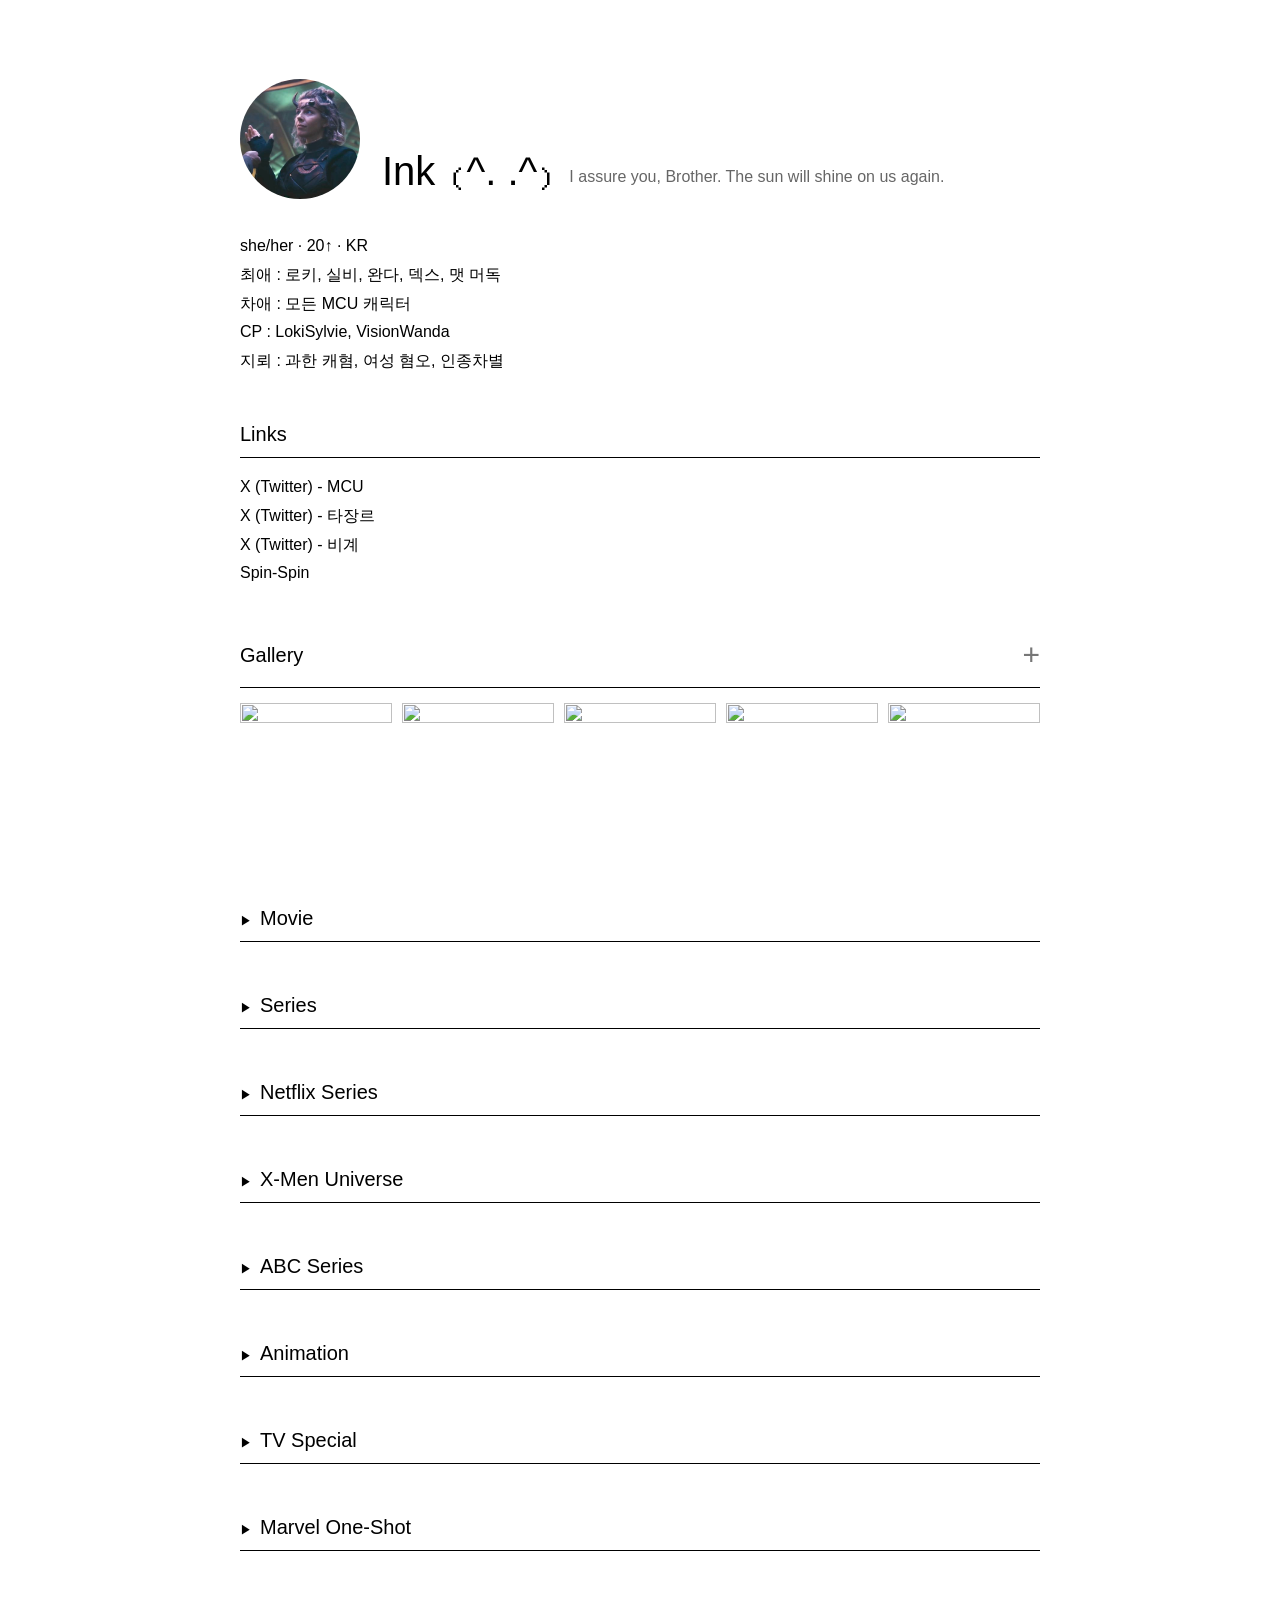
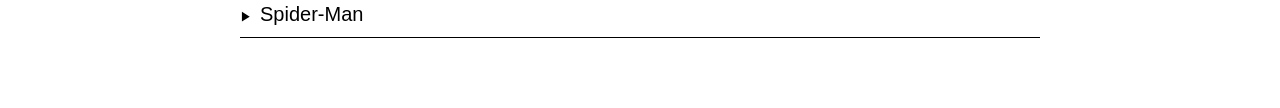
==== index.html @ f8c70a95 "Update index.html" ====
<!DOCTYPE html>
<html lang="ko">
<head>
<meta charset="UTF-8">
<meta name="viewport" content="width=device-width, initial-scale=1.0">
<title>Home</title>

<link rel="stylesheet" href="style.css">

</head>

<body>

<div class="logo">
    <img src="images/profile.png" alt="Profile" class="profile">

 <div class="title">
    <div class="title-line">
        <h1>Ink ₍^. .^₎</h1>
        <span id="quote"></span>
    </div>
</div>

</div>

<p class="profile-text">
she/her · 20↑ · KR<br>
최애 : 로키, 실비, 완다, 덱스, 맷 머독<br>
차애 : 모든 MCU 캐릭터<br>
CP : LokiSylvie, VisionWanda<br>
지뢰 : 과한 캐혐, 여성 혐오, 인종차별
</p>

<h2>Links</h2>

<a href="https://x.com/Mischief965" target="_blank" rel="noopener noreferrer">X (Twitter) - MCU</a><br>
<a href="https://x.com/Quill_o_o02" target="_blank" rel="noopener noreferrer">X (Twitter) - 타장르</a><br>
<a href="https://x.com/Lily_o_o02" target="_blank" rel="noopener noreferrer">X (Twitter) - 비계</a><br>
<a href="https://spin-spin.com/Mischief965" target="_blank" rel="noopener noreferrer">Spin-Spin</a><br>

<h2 class="gallery-title">
    <a href="gallery.html">
        Gallery
        <span>+</span>
    </a>
</h2>

<div class="preview-gallery" id="preview-gallery"></div>

<details>
    <summary>Movie</summary>

<div class="list">
    ■ 아이언맨 (Iron Man)<br>
    □ 인크레더블 헐크 (The Incredible Hulk)<br>
    ■ 아이언맨 2 (Iron Man 2)<br>
    ■ 토르: 천둥의 신 (Thor)<br>
    ■ 퍼스트 어벤져 (Captain America: The First Avenger)<br>
    ■ 어벤져스 (Marvel's The Avengers)<br>
    ■ 아이언맨 3 (Iron Man 3)<br>
    ■ 토르: 다크 월드 (Thor: The Dark World)<br>
    ■ 캡틴 아메리카: 윈터 솔져 (Captain America: The Winter Soldier)<br>
    ■ 가디언즈 오브 갤럭시 (Guardians of the Galaxy)<br>
    ■ 어벤져스: 에이지 오브 울트론 (Avengers: Age of Ultron)<br>
    ■ 앤트맨 (Ant-Man)<br>
    ■ 캡틴 아메리카: 시빌 워 (Captain America: Civil War)<br>
    ■ 닥터 스트레인지 (Doctor Strange)<br>
    ■ 가디언즈 오브 갤럭시 VOL.2 (Guardians of the Galaxy Vol. 2)<br>
    ■ 스파이더맨: 홈커밍 (Spider-Man: Homecoming)<br>
    ■ 토르: 라그나로크 (Thor: Ragnarok)<br>
    ■ 블랙 팬서 (Black Panther)<br>
    ■ 어벤져스: 인피니티 워 (Avengers: Infinity War)<br>
    ■ 앤트맨과 와스프 (Ant-Man and the Wasp)<br>
    ■ 캡틴 마블 (Captain Marvel)<br>
    ■ 어벤져스: 엔드게임 (Avengers: Endgame)<br>
    ■ 스파이더맨: 파 프롬 홈 (Spider-Man: Far From Home)<br>
    □ 블랙 위도우 (Black Widow)<br>
    ■ 샹치와 텐 링즈의 전설 (Shang-Chi and the Legend of the Ten Rings)<br>
    □ 이터널스 (Eternals)<br>
    ■ 스파이더맨: 노 웨이 홈 (Spider-Man: No Way Home)<br>
    ■ 닥터 스트레인지: 대혼돈의 멀티버스 (Doctor Strange in the Multiverse of Madness)<br>
    ■ 토르: 러브 앤 썬더 (Thor: Love and Thunder)<br>
    □ 블랙 팬서: 와칸다 포에버 (Black Panther: Wakanda Forever)<br>
    □ 앤트맨과 와스프: 퀀텀매니아 (Ant-Man and the Wasp: Quantumania)<br>
    ■ 가디언즈 오브 갤럭시: Volume 3 (Guardians of the Galaxy Vol. 3)<br>
    □ 더 마블스 (The Marvels)<br>
    ■ 데드풀과 울버린 (Deadpool & Wolverine)<br>
    □ 캡틴 아메리카: 브레이브 뉴 월드 (Captain America: Brave New World)<br>
    ■ 썬더볼츠* (Thunderbolts*)<br>
    ■ 판타스틱 4: 새로운 출발 (Fantastic Four: First steps)<br>
    ■ 스파이더맨: 브랜드 뉴 데이 (Spider-Man: Brand New Day)<br>
</div>

</details>

<details>
    <summary>Series</summary>

<div class="list">
    ■ 완다비전 (WandaVision)<br>
    ■ 팔콘과 윈터 솔져 (The Falcon and The Winter Soldier)<br>
    ■ 로키 시즌 1 (Loki: Season One)<br>
    ■ 호크아이 (Hawkeye)<br>
    ■ 문 나이트 (Moon Knight)<br>
    □ 미즈 마블 (Ms. Marvel)<br>
    □ 변호사 쉬헐크 (She-Hulk: Attorney at Law)<br>
    □ 시크릿 인베이젼 (Secret Invasion)<br>
    ■ 로키 시즌 2 (Loki: Season Two)<br>
    □ 에코 (Echo)<br>
    □ 전부 애거사 짓이야 (Agatha All Along)<br>
    ■ 데어데블: 본 어게인 시즌 1 (Daredevil: Born Again Season 1)<br>
    □ 아이언하트 (Ironheart)<br>
    □ 원더맨 시즌 1 (Wonder Man Season 1)<br>
    ■ 데어데블: 본 어게인 시즌 2 (Daredevil: Born Again Season 2)<br>
</div>

</details>

<details>
    <summary>Netflix Series</summary>

<div class="list">
    ■ 데어데블: 시즌 1 (Marvel's Daredevil: Season 1)<br>
    □ 제시카 존스: 시즌 1 (Marvel's Jessica Jones: Season 1)<br>
    ■ 데어데블: 시즌 2 (Marvel's Daredevil: Season 2)<br>
    □ 루크 케이지: 시즌 1 (Marvel's Luke Cage: Season 1)<br>
    □ 아이언 피스트: 시즌 1 (Marvel's Iron Fist: Season 1)<br>
    ■ 디펜더스 (Marvel's The Defenders)<br>
    □ 퍼니셔: 시즌 1 (Marvel's The Punisher: Season 1)<br>
    □ 제시카 존스: 시즌 2 (Marvel's Jessica Jones: Season 2)<br>
    □ 루크 케이지: 시즌 2 (Marvel's Luke Cage: Season 2)<br>
    □ 아이언 피스트: 시즌 2 (Marvel's Iron Fist: Season 2)<br>
    ■ 데어데블: 시즌 3 (Marvel's Daredevil: Season 3)<br>
    □ 퍼니셔: 시즌 2 (Marvel's The Punisher: Season 2)<br>
    □ 제시카 존스: 시즌 3 (Marvel's Jessica Jones: Season 3)<br>
</div>

</details>

<details>
    <summary>X-Men Universe</summary>

<div class="list">
    ■ 엑스맨 (X-Men)<br>
    ■ 엑스맨 2 (X2: X-Men United)<br>
    ■ 엑스맨: 최후의 전쟁 (X-Men: The Last Stand)<br>
    □ 엑스맨 탄생: 울버린 (X-Men Origins: Wolverine)<br>
    □ 엑스맨: 퍼스트 클래스 (X-Men: First Class)<br>
    □ 더 울버린 (The Wolverine)<br>
    □ 엑스맨: 데이즈 오브 퓨처 패스트 (X-Men: Days of Future Past)<br>
    ■ 데드풀 (Deadpool)<br>
    □ 엑스맨: 아포칼립스 (X-Men: Apocalypse)<br>
    □ 로건 (Logan)<br>
    ■ 데드풀 2 (Deadpool 2)<br>
    □ 엑스맨: 다크 피닉스 (Dark Phoenix)<br>
    □ 뉴 뮤턴트 (The New Mutants)<br>
</div>

</details>

<details>
    <summary>ABC Series</summary>

<div class="list">
    □ 에이전트 오브 쉴드: 시즌 1 (Marvel's Agents of S.H.I.E.L.D.: Season 1)<br>
    □ 에이전트 오브 쉴드: 시즌 2 (Marvel's Agents of S.H.I.E.L.D.: Season 2)<br>
    □ 에이전트 카터: 시즌 1 (Marvel's Agent Carter: Season 1)<br>
    □ 에이전트 오브 쉴드: 시즌 3 (Marvel's Agents of S.H.I.E.L.D.: Season 3)<br>
    □ 에이전트 카터: 시즌 2 (Marvel's Agent Carter: Season 2)<br>
    □ 에이전트 오브 쉴드: 시즌 4 (Marvel's Agents of S.H.I.E.L.D.: Season 4)<br>
    □ 에이전트 오브 쉴드: 슬링샷 (Marvel's Agents of S.H.I.E.L.D.: Slingshot)<br>
    □ 인휴먼즈 (Marvel's Inhumans)<br>
    □ 에이전트 오브 쉴드: 시즌 5 (Marvel's Agents of S.H.I.E.L.D.: Season 5)<br>
    □ 에이전트 오브 쉴드: 시즌 6 (Marvel's Agents of S.H.I.E.L.D.: Season 6)<br>
    □ 에이전트 오브 쉴드: 시즌 7 (Marvel's Agents of S.H.I.E.L.D.: Season 7)<br>
</div>

</details>

<details>
    <summary>Animation</summary>

<div class="list">
    □ 왓 이프...? 시즌 1 (What If...?: Season One)<br>
    □ 나는 그루트다 시즌 1 (I Am Groot)<br>
    □ 나는 그루트다 시즌 2 (I Am Groot: Season 2)<br>
    □ 왓 이프...? 시즌 2 (What If...?: Season 2)<br>
    □ 엑스맨 '97 시즌 1 (X-Men '97: Season 1)<br>
    □ 왓 이프...? 시즌 3 (What If...?: Season 3)<br>
    □ 당신의 친절한 이웃 스파이더맨 시즌 1 (Your Friendly Neighborhood Spider-Man Season 1)<br>
    □ 아이즈 오브 와칸다 (Eyes of Wakanda)<br>
    □ 마블 좀비스 (Marvel Zombies)<br>
    □ 엑스맨 '97 시즌 2 (X-Men '97: Season 2)<br>
</div>

</details>

<details>
    <summary>TV Special</summary>

<div class="list">
    □ 웨어울프 바이 나이트 (Werewolf By Night)<br>
    ■ 가디언즈 오브 갤럭시 홀리데이 스페셜 (The Guardians of the Galaxy Holiday Special)<br>
    ■ 퍼니셔: 원 라스트 킬 (The Punisher: One Last Kill)<br>
</div>

</details>

<details>
    <summary>Marvel One-Shot</summary>

<div class="list">
    □ 마블 원샷: 컨설턴트 (Marvel One-Shot: The Consultant)<br>
    □ 마블 원샷: 토르의 망치를 가지러 가던 길의 기묘한 사건 (Marvel One-Shot: A Funny Thing Happened on the Way to Thor's Hammer)<br>
    □ 마블 원샷: 아이템 47 (Marvel One-Shot: Item 47)<br>
    □ 마블 원샷: 카터 요원 (Marvel One-Shot: Agent Carter)<br>
    □ 마블 원샷: 왕을 경배하라 (Marvel One-Shot: All Hail the King)<br>
</div>

</details>

<details>
    <summary>Spider-Man</summary>

<div class="list">
    □ 스파이더맨 (Spider-Man)<br>
    □ 스파이더맨 2 (Spider-Man 2)<br>
    □ 스파이더맨 3 (Spider-Man 3)<br>
    □ 어메이징 스파이더맨 (The Amazing Spider-Man)<br>
    ■ 어메이징 스파이더맨 2 (The Amazing Spider-Man 2))<br>
</div>

</details>

<div id="lightbox" class="lightbox">

    <span class="close" onclick="closeLightbox()">&times;</span>

    <button class="prev" onclick="changeImage(-1)">❮</button>

    <img id="lightbox-img">

    <button class="next" onclick="changeImage(1)">❯</button>

    <div class="caption">
        <span id="caption"></span>
    </div>

</div>

<script src="script.js"></script>

</body>
</html>
---- style.css ----
body{
    max-width:800px;
    margin:50px auto;
    padding:20px;
    background:#fff;
    color:#000;
    font-family:
        "Pretendard",
        "맑은 고딕",
        sans-serif;
    line-height:1.8;
    font-size:16px;
}

.logo{
    display:flex;
    align-items:center;
    gap:12px;
}

.profile{
    width:120px;
    height:120px;
    object-fit:cover;
    margin-right:10px;
    border-radius:50%;
}

.profile-text{
    margin-top:25px;
    margin-bottom:20px;
}

.logo h1{
    margin:0;
    font-size:40px;
    font-weight:normal;
}

.logo h1 span{
    font-size:16px;
    font-weight:normal;
    margin-left:3px;
    vertical-align:middle;
    color:#666;
}

h2{
    margin-top:40px;
    margin-bottom:15px;
    font-size:20px;
    font-weight:normal;
    border-bottom:1px solid #000;
    padding-bottom:5px;
}

h3{
    font-size:14px;
    font-weight:normal;
}

.title{
    margin-top:65px;   /* 숫자를 늘리면 전체가 더 아래로 내려감 */
}

.title-line{
    display:flex;
    align-items:flex-start;
    gap:12px;
}

.title-line h1{
    margin:0;
    font-size:40px;
    white-space:nowrap;   /* Ink는 절대 줄바꿈 안 함 */
}

#quote{
    margin-top:30px;
    color:#666;
    font-size:16px;
    line-height:1.5;
    flex:1;               /* 남은 공간 모두 사용 */
}

.list{
    font-size:14px;
    line-height:1.9;
    margin-top:15px;
    margin-left:18px;   /* 15~24px 정도가 적당 */
}

.preview-gallery{
    display:grid;
    grid-template-columns:repeat(5,1fr);
    gap:10px;

}

.preview-gallery img{
    width:100%;
    aspect-ratio:1;
    object-fit:cover;
}

.preview-gallery img:hover{
    transform:scale(1.03);
}

.gallery-link{
    margin-bottom:40px;
}

.gallery-link a{
    text-decoration:none;
    color:#000;
}

.gallery-link a:hover{
    text-decoration:underline;
}

.gallery{
    display:grid;
    grid-template-columns:repeat(auto-fill,minmax(220px,1fr));
    gap:8px;
    margin-top:25px;
}

.gallery img{
    width:100%;
    aspect-ratio:1;
    object-fit:cover;
    border-radius:2px;
    transition:.2s;
}

.gallery img:hover{
    transform:scale(1.03);
}

.gallery-title a{
    display:flex;
    justify-content:space-between;
    align-items:center;

    color:#000;
    text-decoration:none;
}

.gallery-title a:hover{
    text-decoration:none;
}

.gallery-title span{
    font-size:30px;
    color:#777;
    transition:.2s;
}

.gallery-title a:hover span{
    color:#000;
    transform:rotate(90deg);
}

.page-title{
    display:flex;
    justify-content:space-between;
    align-items:flex-end;

    border-bottom:1px solid #000;
    padding-bottom:5px;
    margin-bottom:20px;
}

.page-title h1{
    margin:0;
    font-size:32px;
    font-weight:normal;
}

.back-btn{
    text-decoration:none;
    color:#000;
    font-size:18px;
}

.back-btn:hover{
    text-decoration:underline;
}

details{
    margin-top:40px;
}

summary{
    list-style:none;
    font-size:20px;
    font-weight:normal;
    border-bottom:1px solid #000;
    padding-bottom:5px;
    cursor:pointer;
    user-select:none;
    display:block;
    padding:5px 0;
}

/* 기본 삼각형 제거 */
summary::-webkit-details-marker{
    display:none;
}

/* 직접 삼각형 만들기 */
summary::before{
    content:"▶";
    font-size:12px;
    margin-right:8px;
}

details[open] summary::before{
    content:"▼";
}

a{
    color:#000;
    text-decoration:none;
}

a:hover{
    text-decoration:underline;
}

p{
    margin:0;
}

label{
    display:block;
    margin:8px 0;
}

input{
    margin-right:8px;
}

/* ===== Lightbox ===== */

.lightbox{
    position:fixed;
    inset:0;
    background:rgba(0,0,0,.92);

    display:flex;
    justify-content:center;
    align-items:center;

    opacity:0;
    visibility:hidden;

    transition:.25s;
    z-index:9999;
}

.lightbox.show{
    opacity:1;
    visibility:visible;
}

.lightbox img{

    max-width:88%;
    max-height:82%;

    border-radius:2px;

    transition:.2s;
}

.close{

    position:absolute;
    top:25px;
    right:40px;

    color:white;

    font-size:42px;

    cursor:pointer;
}

.prev,
.next{

    position:absolute;

    top:50%;

    transform:translateY(-50%);

    border:none;

    background:none;

    color:white;

    font-size:55px;

    cursor:pointer;

    padding:20px;
}

.prev{

    left:30px;
}

.next{

    right:30px;
}

.caption{

    position:absolute;

    bottom:30px;

    width:100%;

    text-align:center;

    color:white;

    font-size:15px;

    line-height:1.8;
}

/* ===========================
   Mobile
=========================== */

@media (max-width:768px){

body{
    margin:20px auto;
    padding:18px;
    font-size:14px;
}

h2{
    font-size:18px;
}

.logo{
    gap:16px;
}

.profile{
    width:90px;
    height:90px;
}

.title-line h1{
    font-size:24px;
}

#quote{
    font-size:14px;
    margin-top:8px;
}

.title{
    margin-top:30px;
}

.profile-text{
    font-size:14px;
}

summary{
    font-size:18px;
}

.list{
    font-size:14px;
    line-height:2;
}

.gallery-title a{
    margin-bottom:-10px;
}

.preview-gallery{
    gap:2px;
}

.preview-gallery img{
    width:18vw;
    height:18vw;
    min-width:62px;
    min-height:62px;
}

.page-title h1{
    font-size:24px;
}

.gallery{
    grid-template-columns:repeat(2,1fr);
    gap:12px;
}

.gallery img{
    border-radius:6px;
}

.prev,
.next{
    font-size:24px;
}

.close{
    font-size:24px;
    right:20px;
}

.lightbox img{
    max-width:95%;
    max-height:75%;
}

}

/* 텍스트 드래그 방지 */
body{
    -webkit-user-select: none;
    -moz-user-select: none;
    -ms-user-select: none;
    user-select: none;
}

/* 이미지 드래그 방지 */
img{
    -webkit-user-drag: none;
    user-drag: none;
    pointer-events: auto;
}
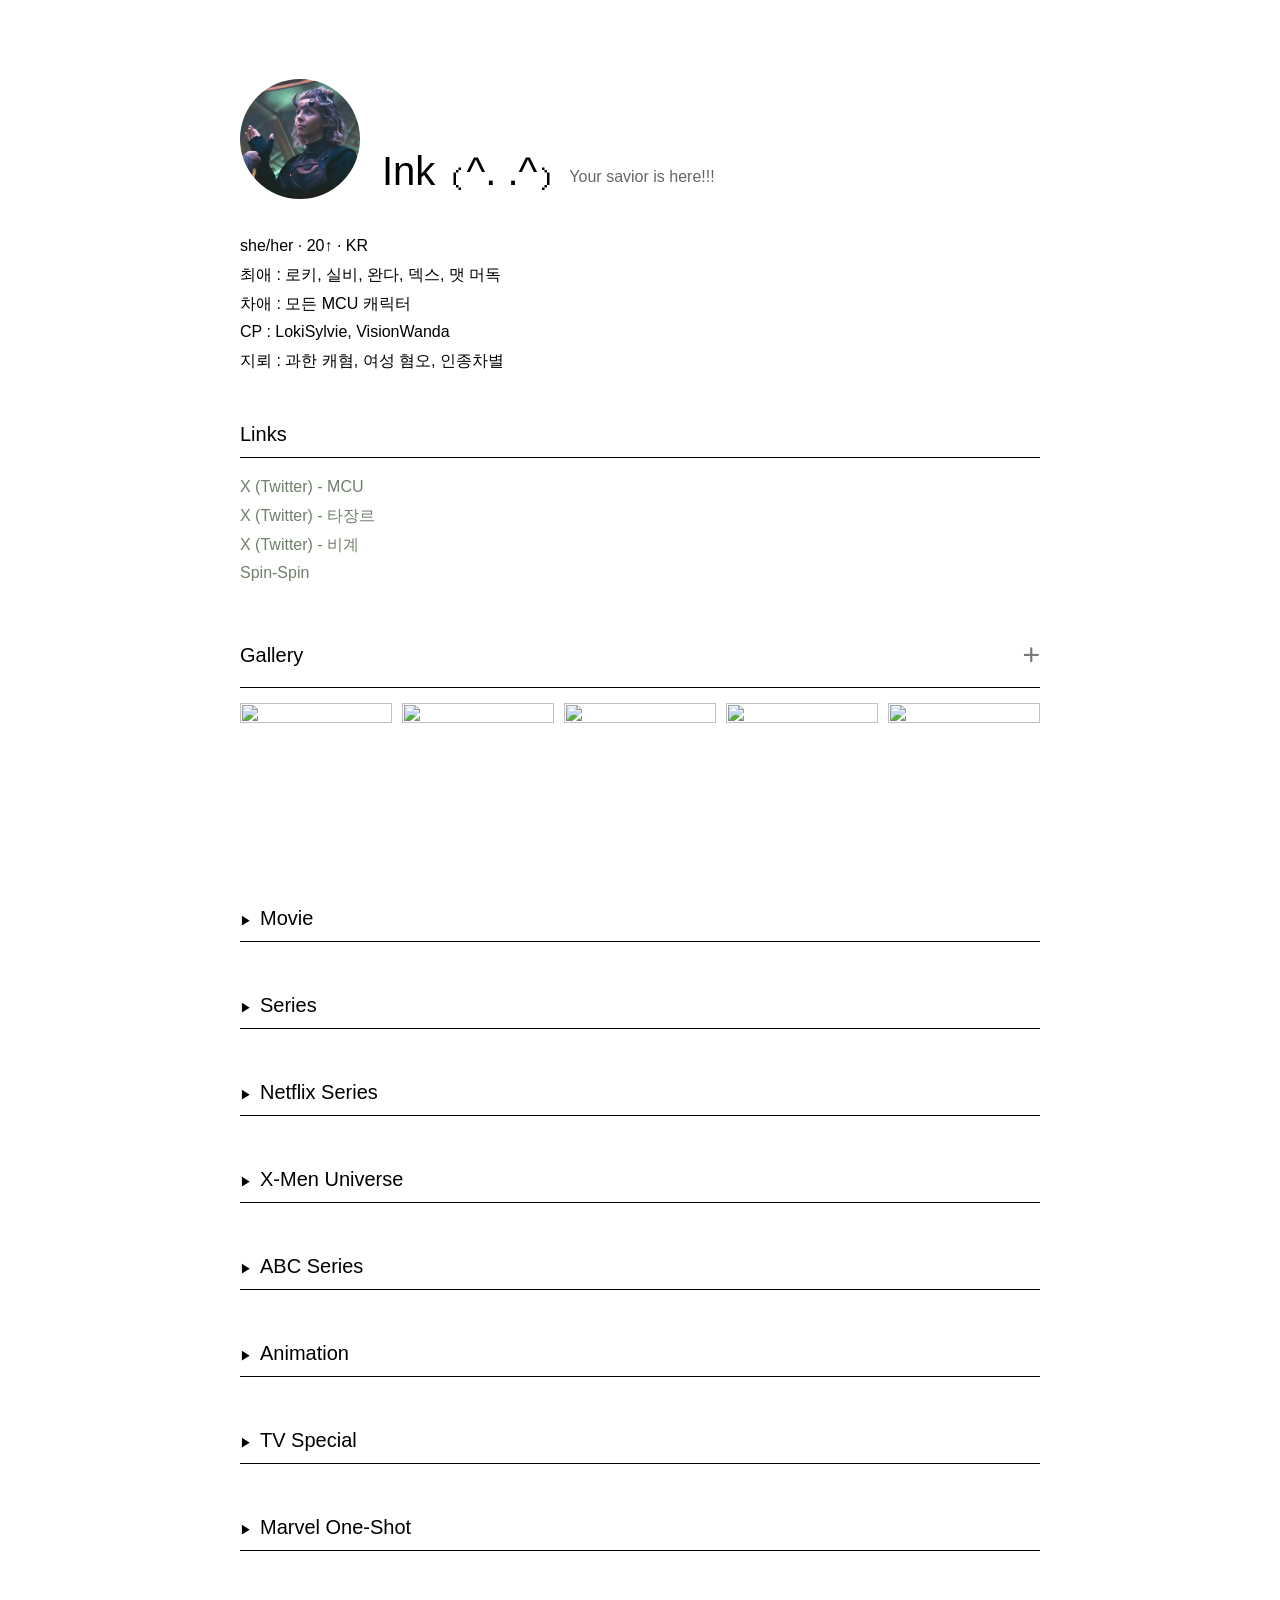
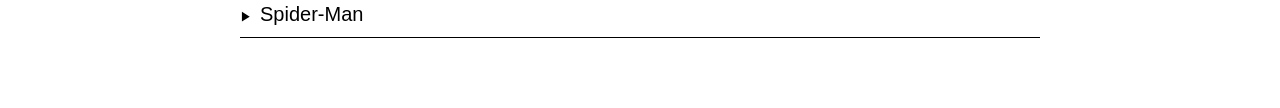
==== commit f1ac7978: "Update index.html" ====
--- a/index.html
+++ b/index.html
@@ -144,8 +144,8 @@
     ■ 엑스맨 (X-Men)<br>
     ■ 엑스맨 2 (X2: X-Men United)<br>
     ■ 엑스맨: 최후의 전쟁 (X-Men: The Last Stand)<br>
-    □ 엑스맨 탄생: 울버린 (X-Men Origins: Wolverine)<br>
-    □ 엑스맨: 퍼스트 클래스 (X-Men: First Class)<br>
+    ■ 엑스맨 탄생: 울버린 (X-Men Origins: Wolverine)<br>
+    ■ 엑스맨: 퍼스트 클래스 (X-Men: First Class)<br>
     □ 더 울버린 (The Wolverine)<br>
     □ 엑스맨: 데이즈 오브 퓨처 패스트 (X-Men: Days of Future Past)<br>
     ■ 데드풀 (Deadpool)<br>
--- a/style.css
+++ b/style.css
@@ -222,7 +222,7 @@
 }
 
 a{
-    color:#000;
+    color:#6F806B;
     text-decoration:none;
 }
 
@@ -447,4 +447,4 @@
     -webkit-user-drag: none;
     user-drag: none;
     pointer-events: auto;
-}+}
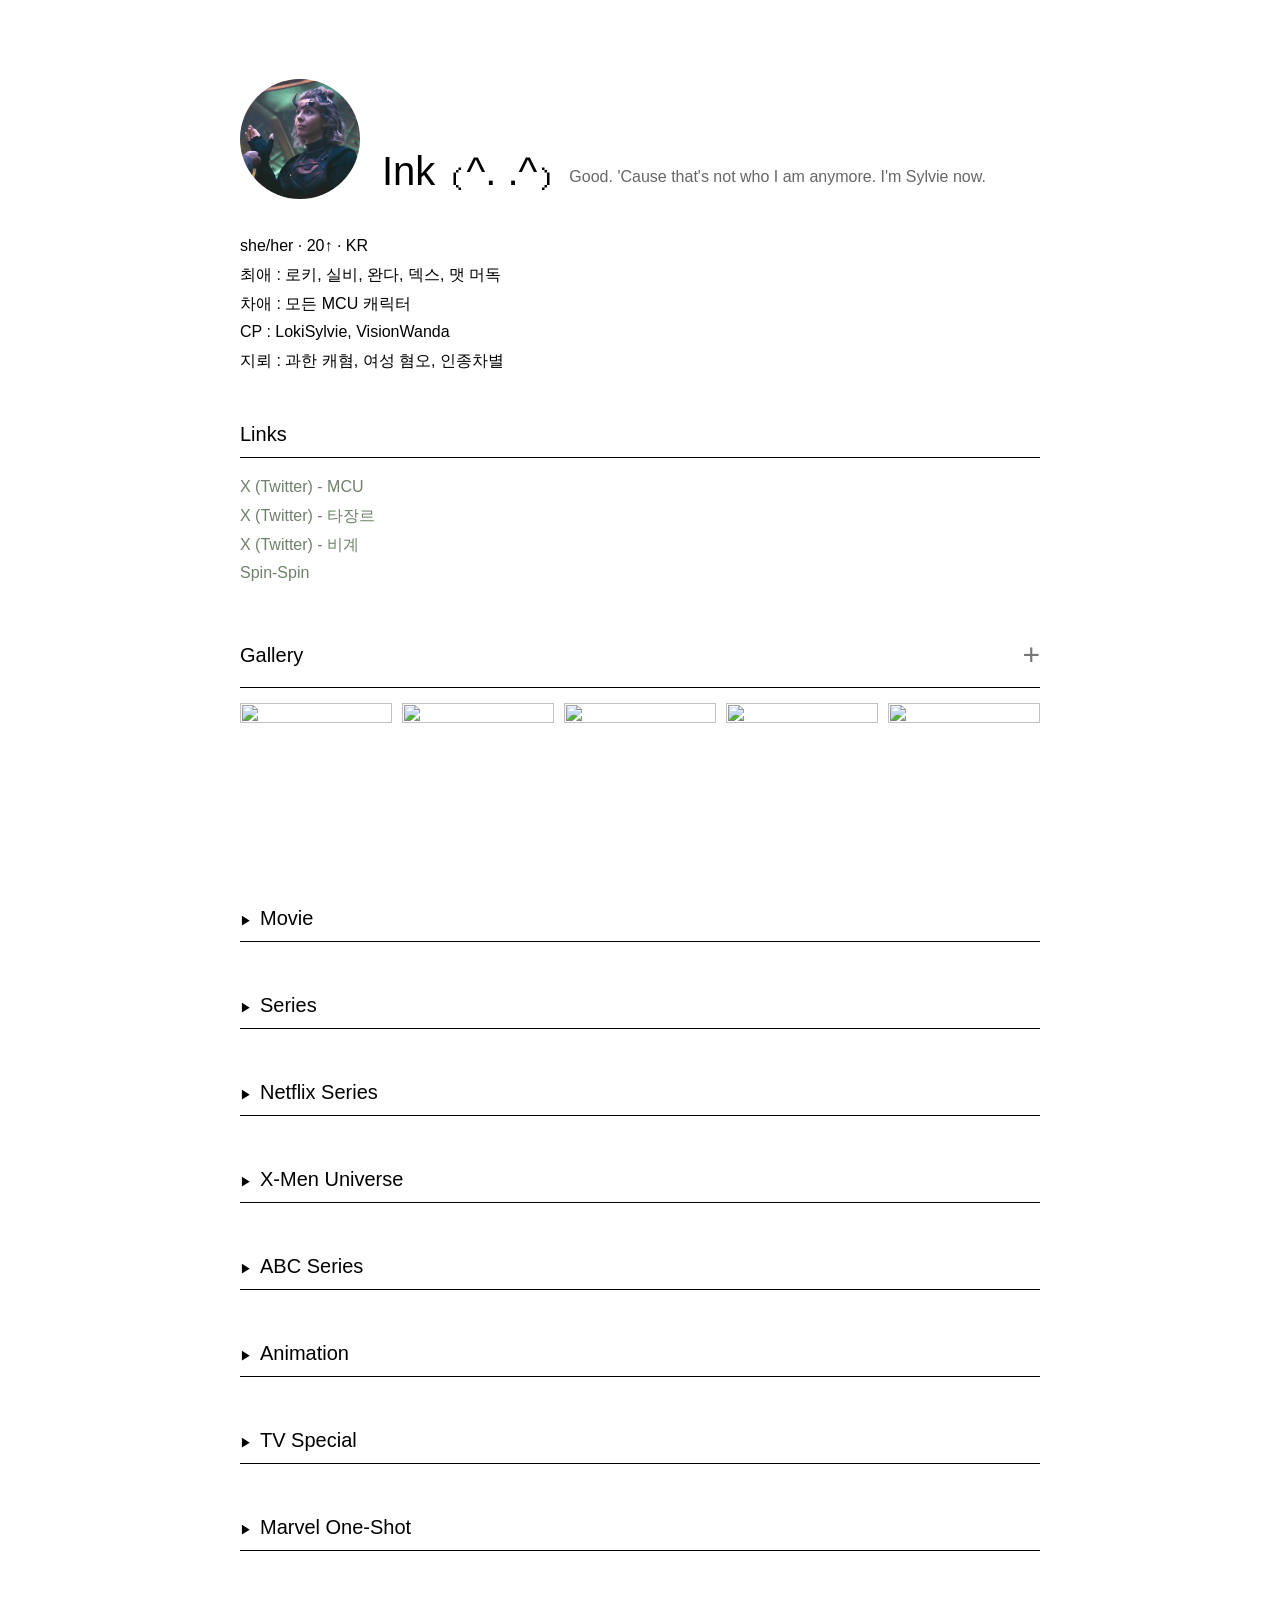
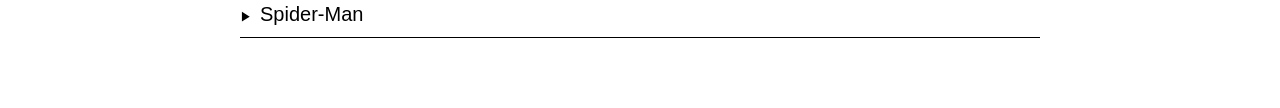
==== commit 2bab4383: "Update index.html" ====
--- a/index.html
+++ b/index.html
@@ -107,7 +107,7 @@
     □ 시크릿 인베이젼 (Secret Invasion)<br>
     ■ 로키 시즌 2 (Loki: Season Two)<br>
     □ 에코 (Echo)<br>
-    □ 전부 애거사 짓이야 (Agatha All Along)<br>
+    ■ 전부 애거사 짓이야 (Agatha All Along)<br>
     ■ 데어데블: 본 어게인 시즌 1 (Daredevil: Born Again Season 1)<br>
     □ 아이언하트 (Ironheart)<br>
     □ 원더맨 시즌 1 (Wonder Man Season 1)<br>
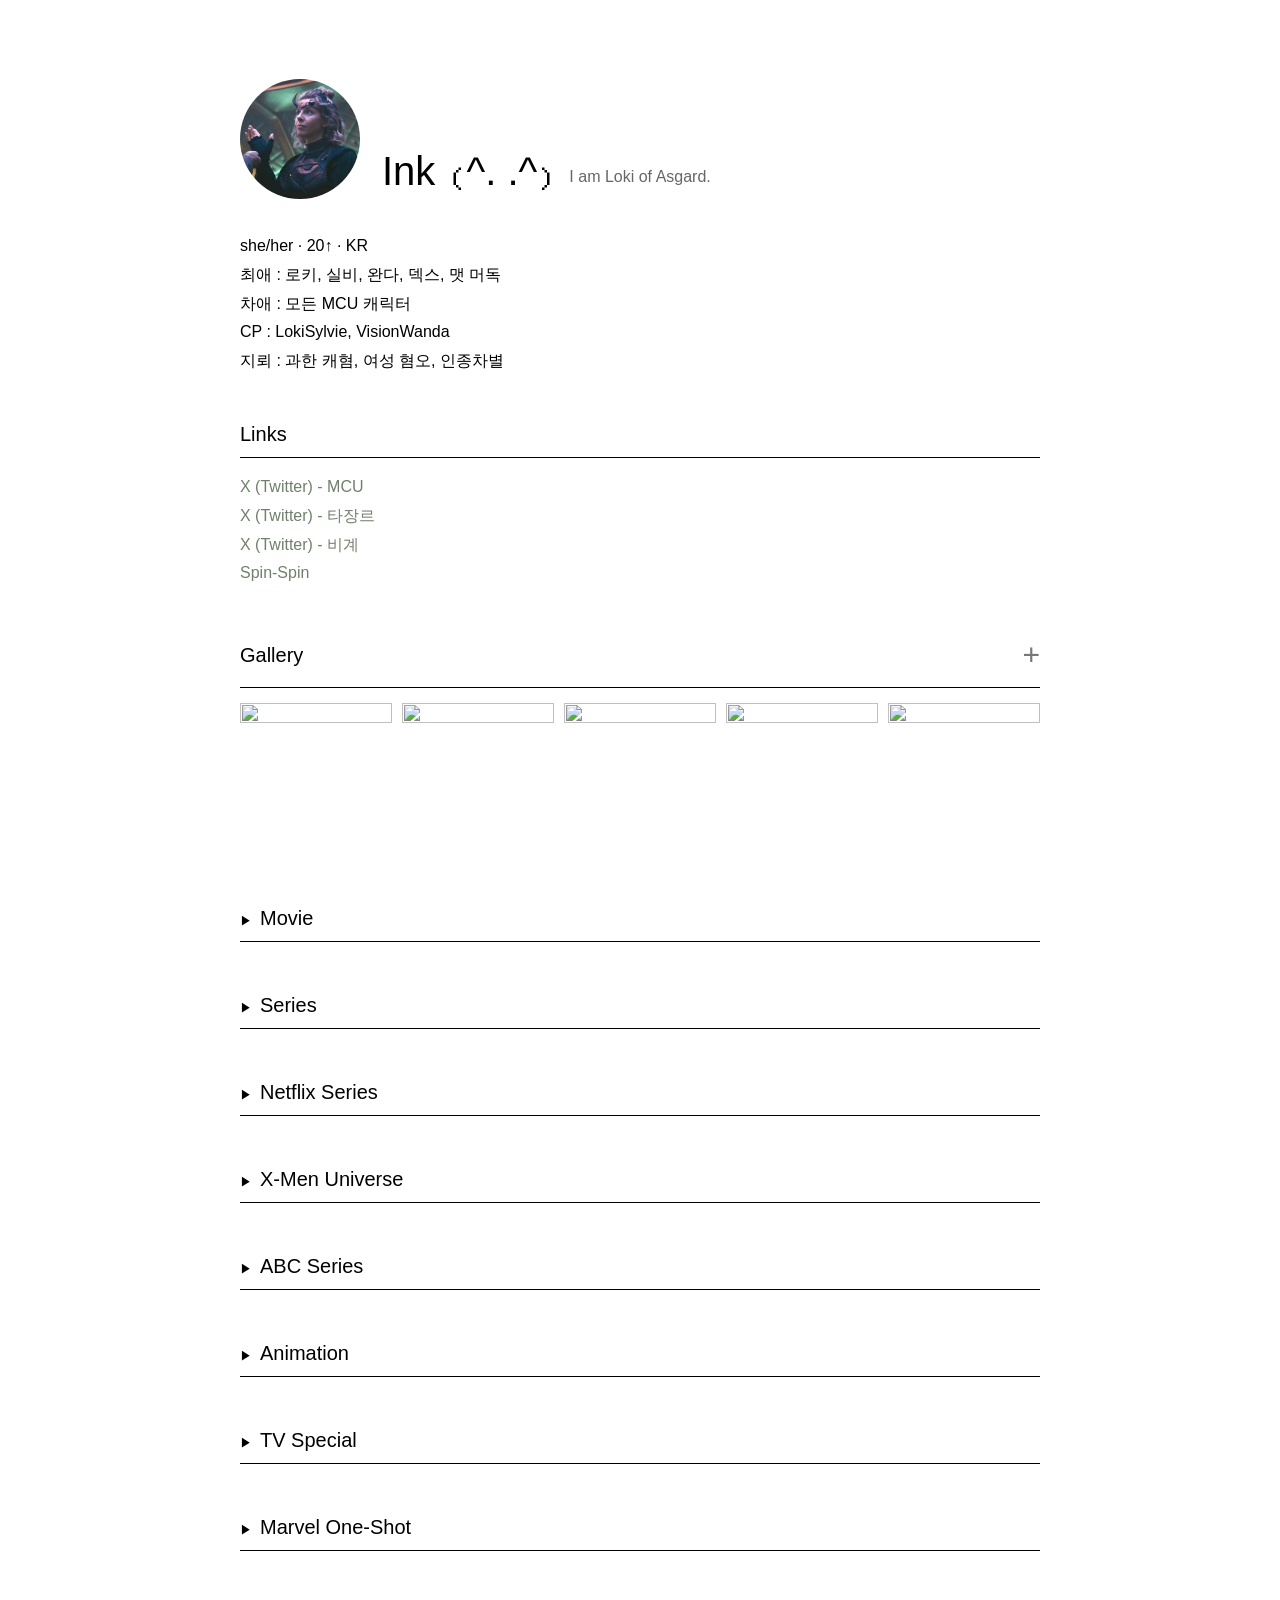
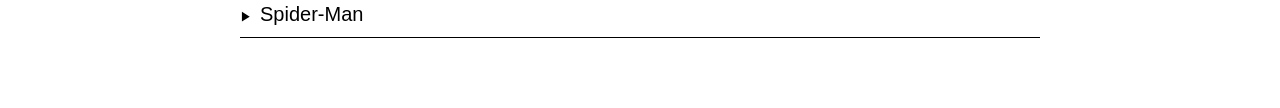
==== commit c1489206: "Update index.html" ====
--- a/index.html
+++ b/index.html
@@ -146,10 +146,10 @@
     ■ 엑스맨: 최후의 전쟁 (X-Men: The Last Stand)<br>
     ■ 엑스맨 탄생: 울버린 (X-Men Origins: Wolverine)<br>
     ■ 엑스맨: 퍼스트 클래스 (X-Men: First Class)<br>
-    □ 더 울버린 (The Wolverine)<br>
-    □ 엑스맨: 데이즈 오브 퓨처 패스트 (X-Men: Days of Future Past)<br>
+    ■ 더 울버린 (The Wolverine)<br>
+    ■ 엑스맨: 데이즈 오브 퓨처 패스트 (X-Men: Days of Future Past)<br>
     ■ 데드풀 (Deadpool)<br>
-    □ 엑스맨: 아포칼립스 (X-Men: Apocalypse)<br>
+    ■ 엑스맨: 아포칼립스 (X-Men: Apocalypse)<br>
     □ 로건 (Logan)<br>
     ■ 데드풀 2 (Deadpool 2)<br>
     □ 엑스맨: 다크 피닉스 (Dark Phoenix)<br>
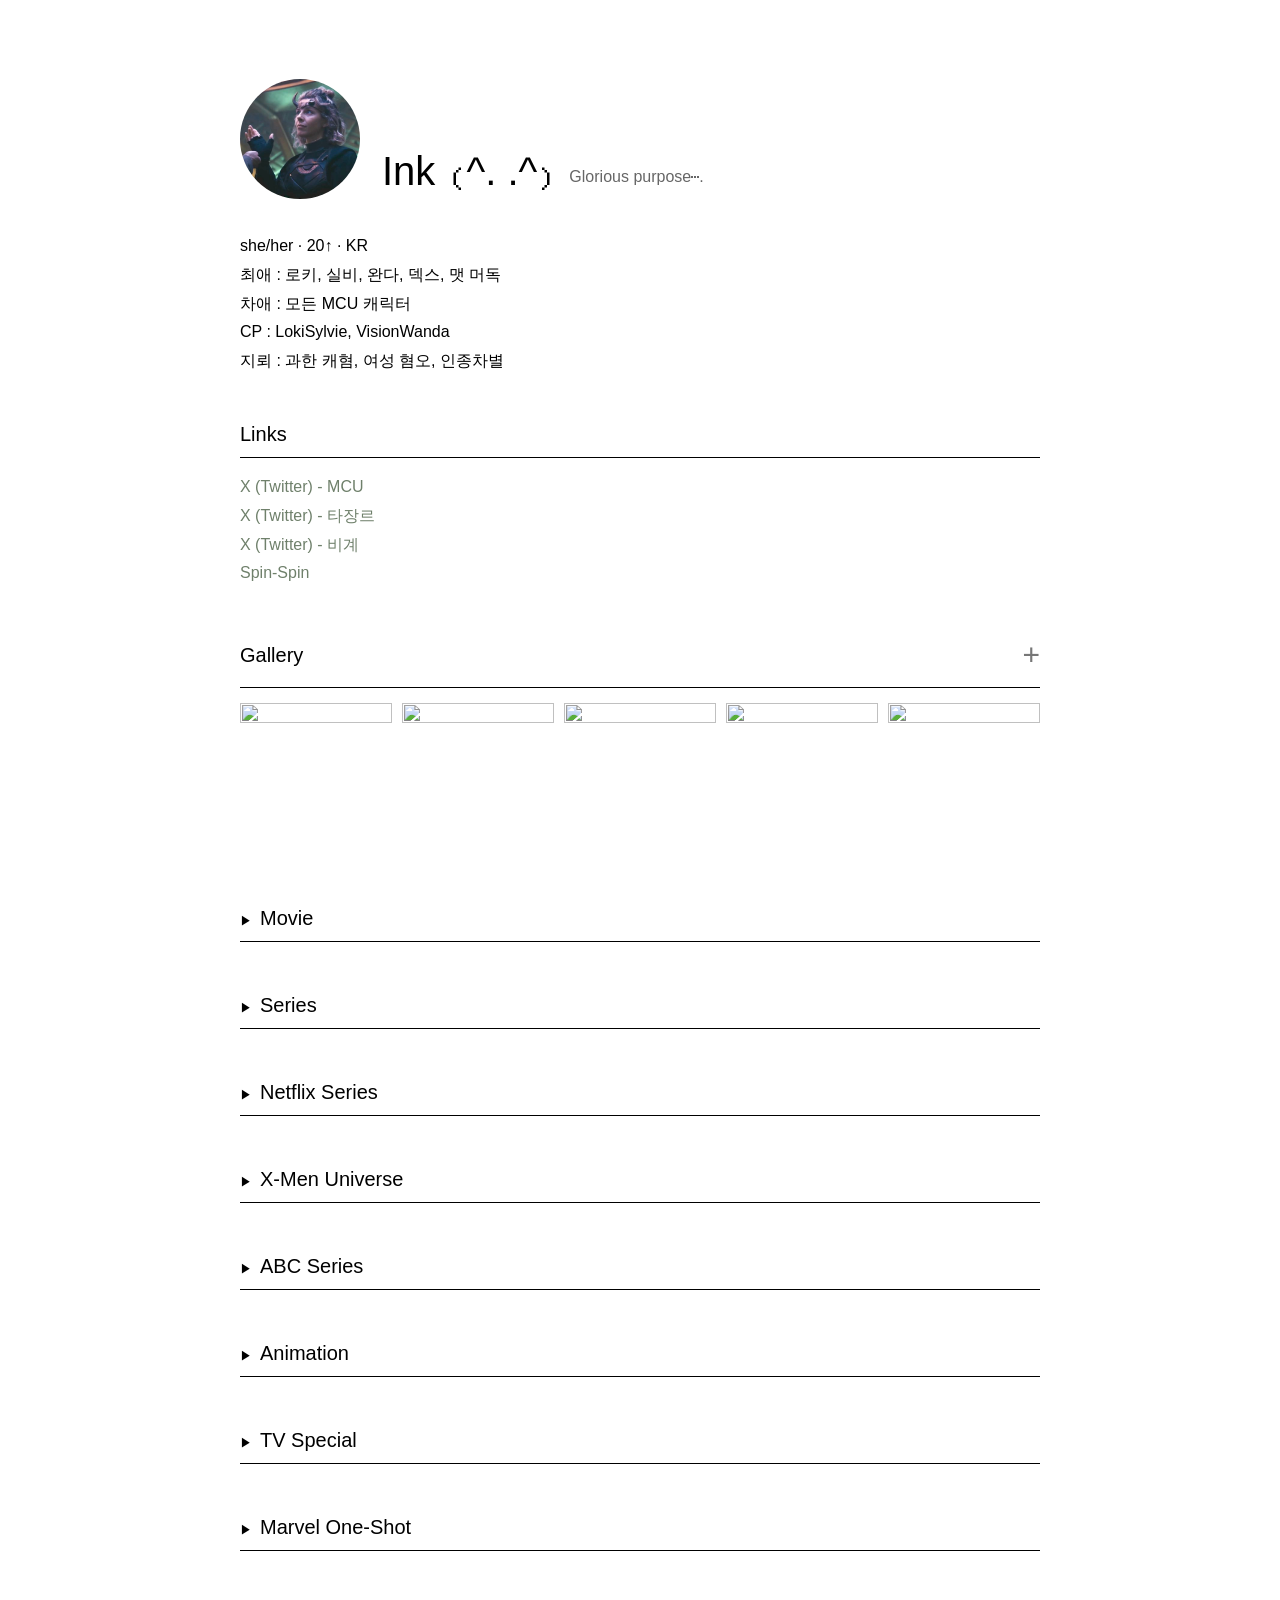
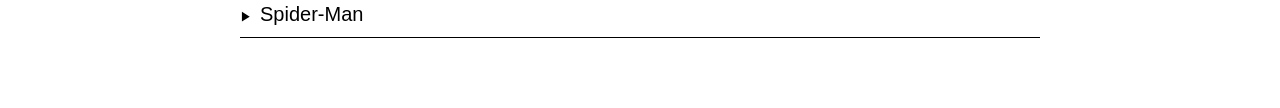
==== commit 7948b9ac: "Update index.html" ====
--- a/index.html
+++ b/index.html
@@ -112,6 +112,7 @@
     □ 아이언하트 (Ironheart)<br>
     □ 원더맨 시즌 1 (Wonder Man Season 1)<br>
     ■ 데어데블: 본 어게인 시즌 2 (Daredevil: Born Again Season 2)<br>
+    ■ 비전퀘스트 (VisionQuest)<br>
 </div>
 
 </details>
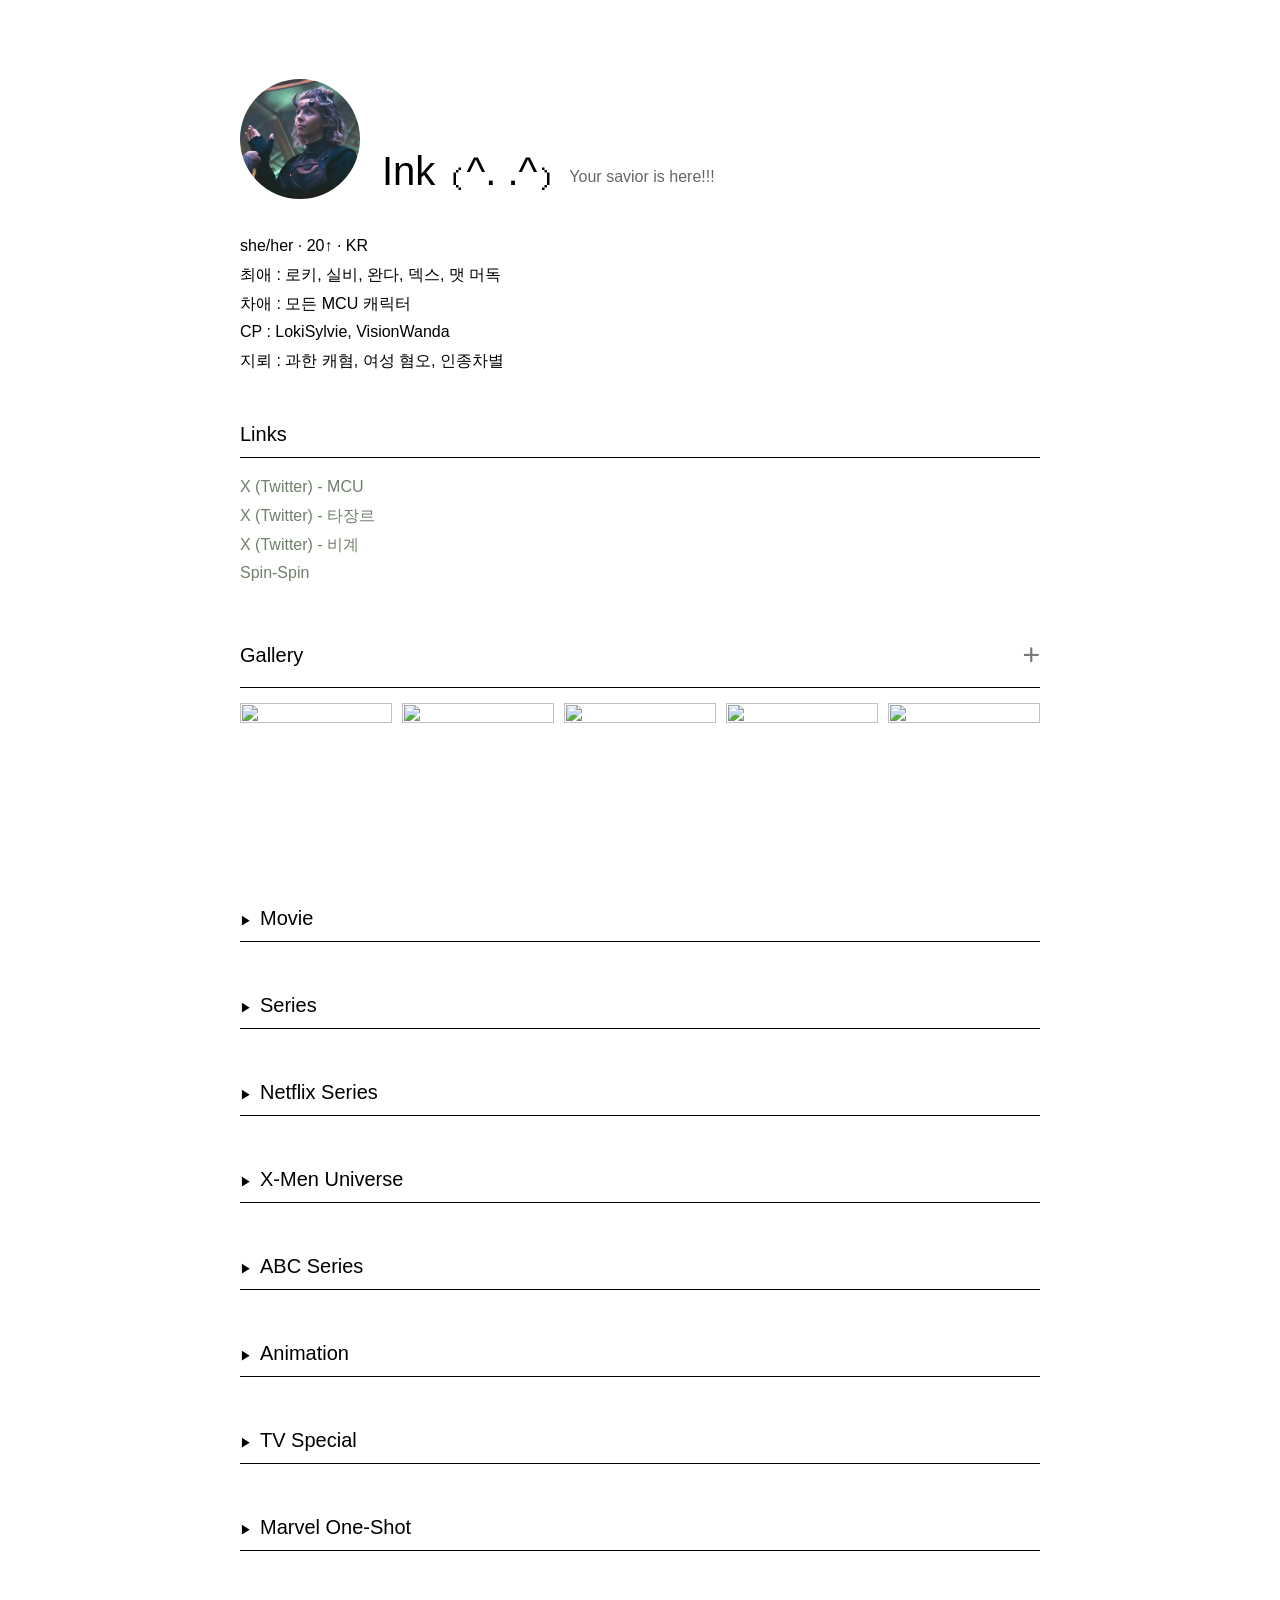
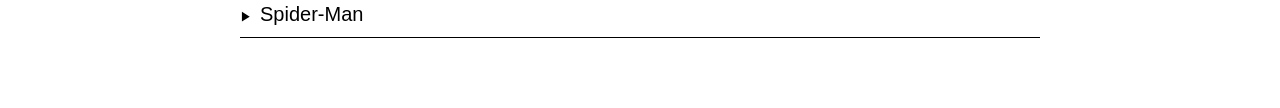
==== commit 0d3bf181: "Update index.html" ====
--- a/index.html
+++ b/index.html
@@ -76,7 +76,7 @@
     ■ 스파이더맨: 파 프롬 홈 (Spider-Man: Far From Home)<br>
     □ 블랙 위도우 (Black Widow)<br>
     ■ 샹치와 텐 링즈의 전설 (Shang-Chi and the Legend of the Ten Rings)<br>
-    □ 이터널스 (Eternals)<br>
+    ■ 이터널스 (Eternals)<br>
     ■ 스파이더맨: 노 웨이 홈 (Spider-Man: No Way Home)<br>
     ■ 닥터 스트레인지: 대혼돈의 멀티버스 (Doctor Strange in the Multiverse of Madness)<br>
     ■ 토르: 러브 앤 썬더 (Thor: Love and Thunder)<br>
@@ -85,7 +85,7 @@
     ■ 가디언즈 오브 갤럭시: Volume 3 (Guardians of the Galaxy Vol. 3)<br>
     □ 더 마블스 (The Marvels)<br>
     ■ 데드풀과 울버린 (Deadpool & Wolverine)<br>
-    □ 캡틴 아메리카: 브레이브 뉴 월드 (Captain America: Brave New World)<br>
+    ■ 캡틴 아메리카: 브레이브 뉴 월드 (Captain America: Brave New World)<br>
     ■ 썬더볼츠* (Thunderbolts*)<br>
     ■ 판타스틱 4: 새로운 출발 (Fantastic Four: First steps)<br>
     ■ 스파이더맨: 브랜드 뉴 데이 (Spider-Man: Brand New Day)<br>
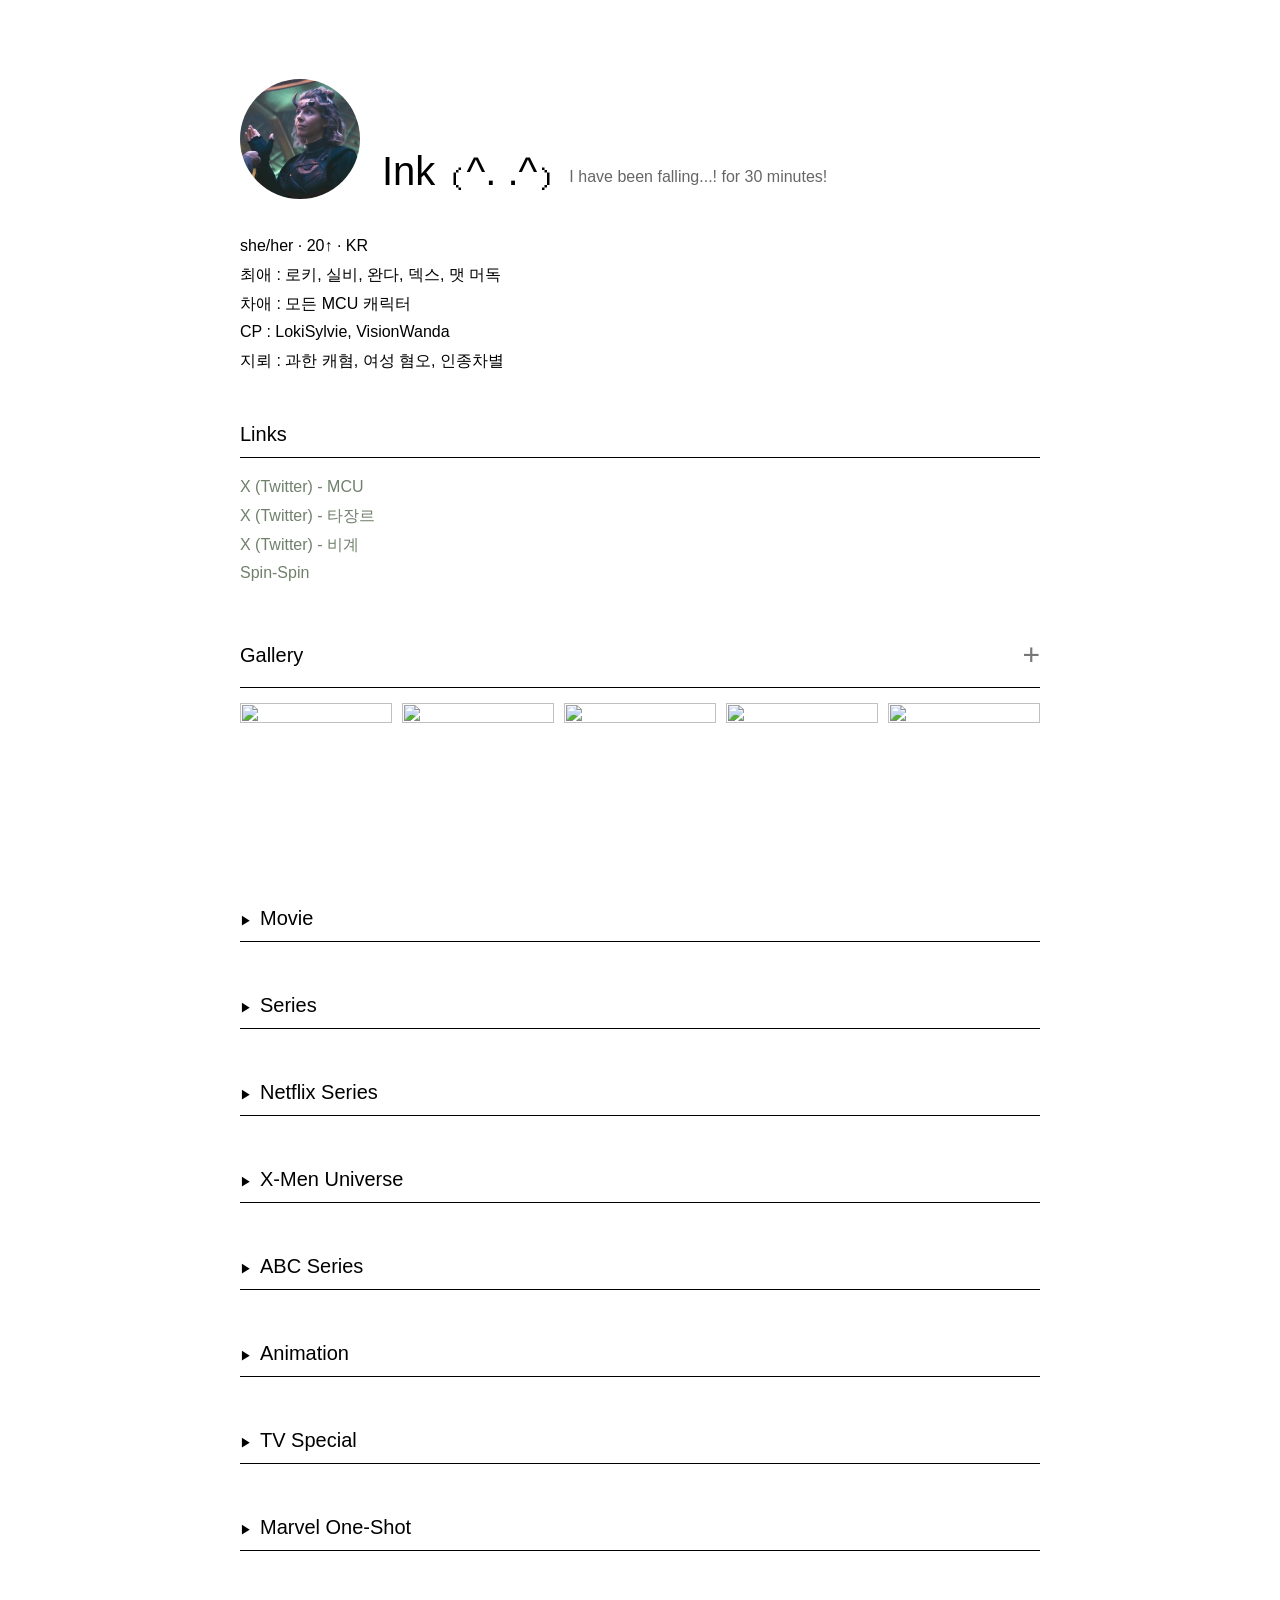
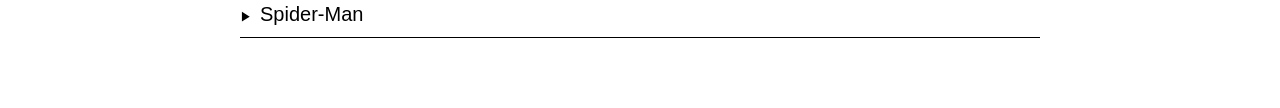
==== commit 29b7ebc7: "Change checkbox to radio button for Wonder Man" ====
--- a/index.html
+++ b/index.html
@@ -110,7 +110,7 @@
     ■ 전부 애거사 짓이야 (Agatha All Along)<br>
     ■ 데어데블: 본 어게인 시즌 1 (Daredevil: Born Again Season 1)<br>
     □ 아이언하트 (Ironheart)<br>
-    □ 원더맨 시즌 1 (Wonder Man Season 1)<br>
+    ■ 원더맨 시즌 1 (Wonder Man Season 1)<br>
     ■ 데어데블: 본 어게인 시즌 2 (Daredevil: Born Again Season 2)<br>
     ■ 비전퀘스트 (VisionQuest)<br>
 </div>
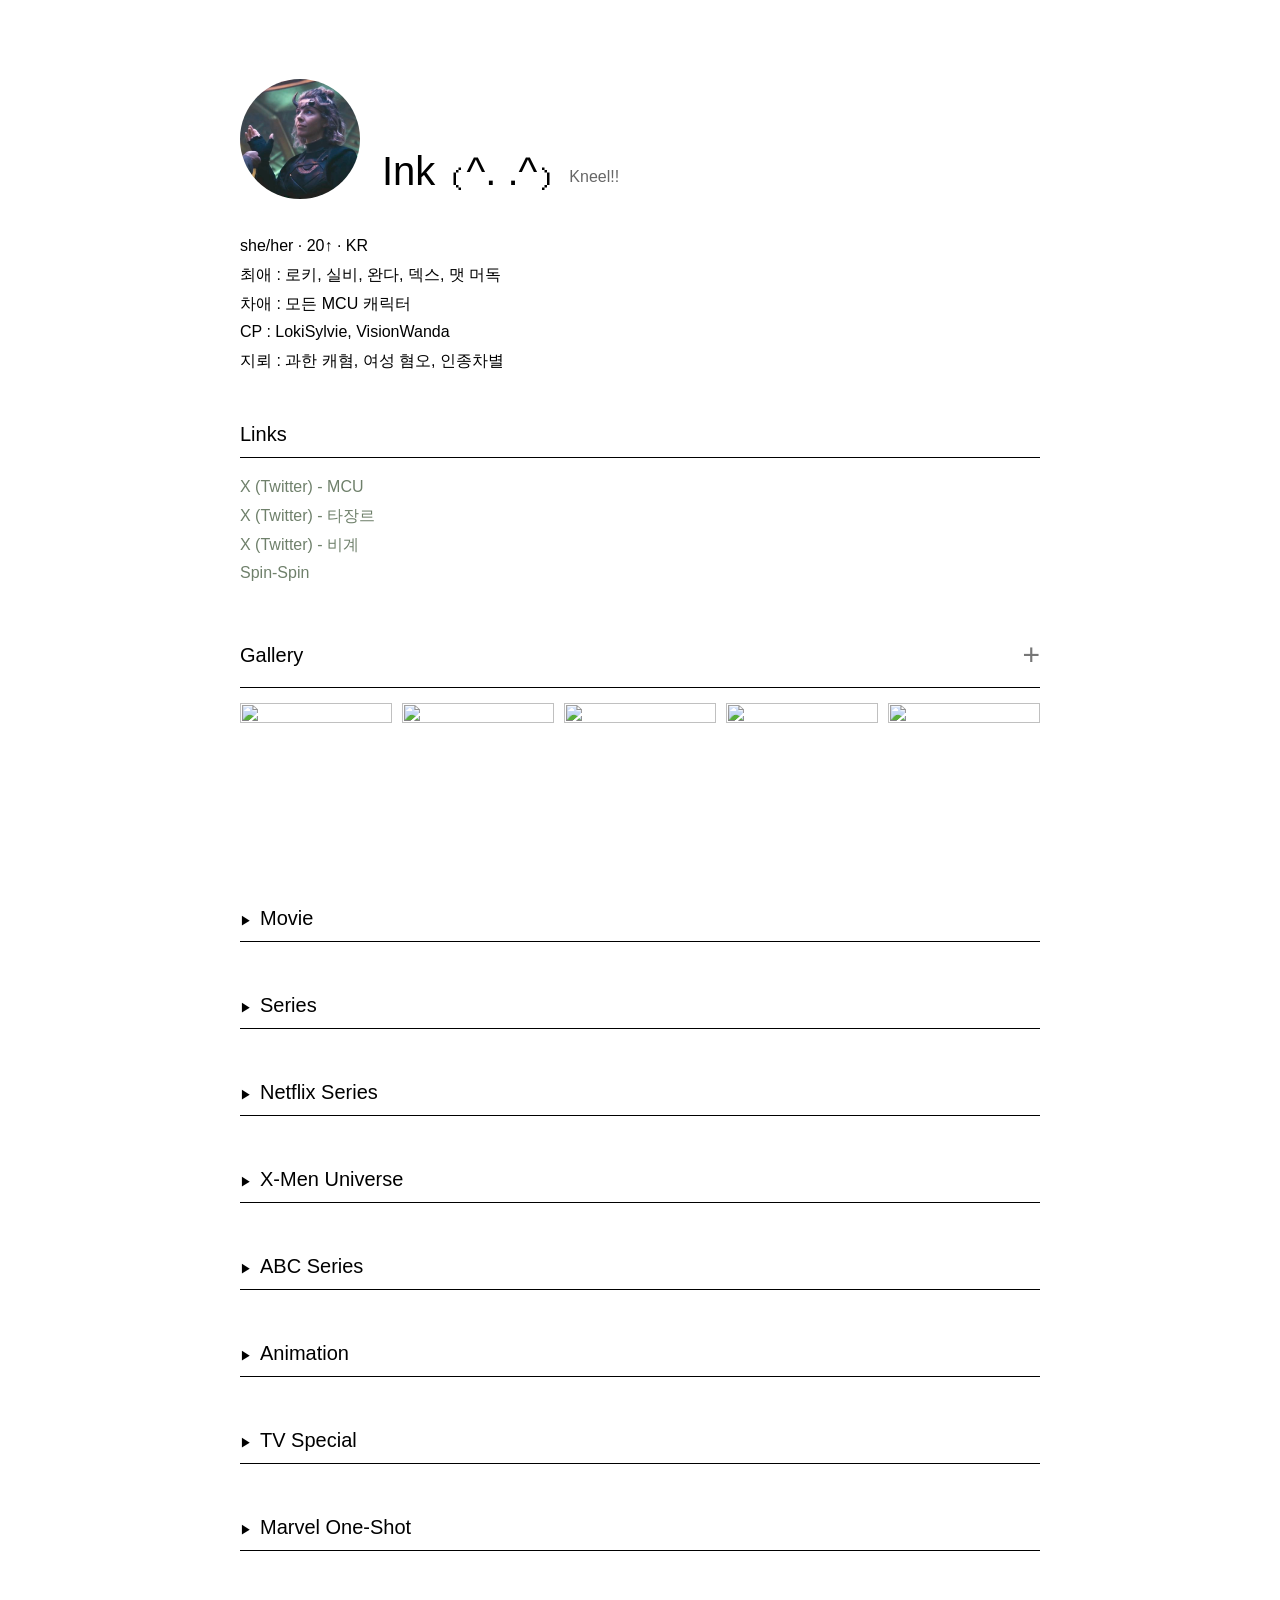
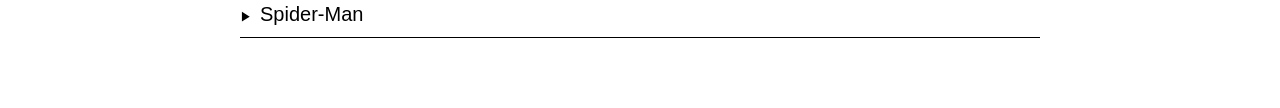
==== commit a62ca2ab: "Change checkbox to bullet point for Black Panther" ====
--- a/index.html
+++ b/index.html
@@ -80,7 +80,7 @@
     ■ 스파이더맨: 노 웨이 홈 (Spider-Man: No Way Home)<br>
     ■ 닥터 스트레인지: 대혼돈의 멀티버스 (Doctor Strange in the Multiverse of Madness)<br>
     ■ 토르: 러브 앤 썬더 (Thor: Love and Thunder)<br>
-    □ 블랙 팬서: 와칸다 포에버 (Black Panther: Wakanda Forever)<br>
+    ■ 블랙 팬서: 와칸다 포에버 (Black Panther: Wakanda Forever)<br>
     □ 앤트맨과 와스프: 퀀텀매니아 (Ant-Man and the Wasp: Quantumania)<br>
     ■ 가디언즈 오브 갤럭시: Volume 3 (Guardians of the Galaxy Vol. 3)<br>
     □ 더 마블스 (The Marvels)<br>
